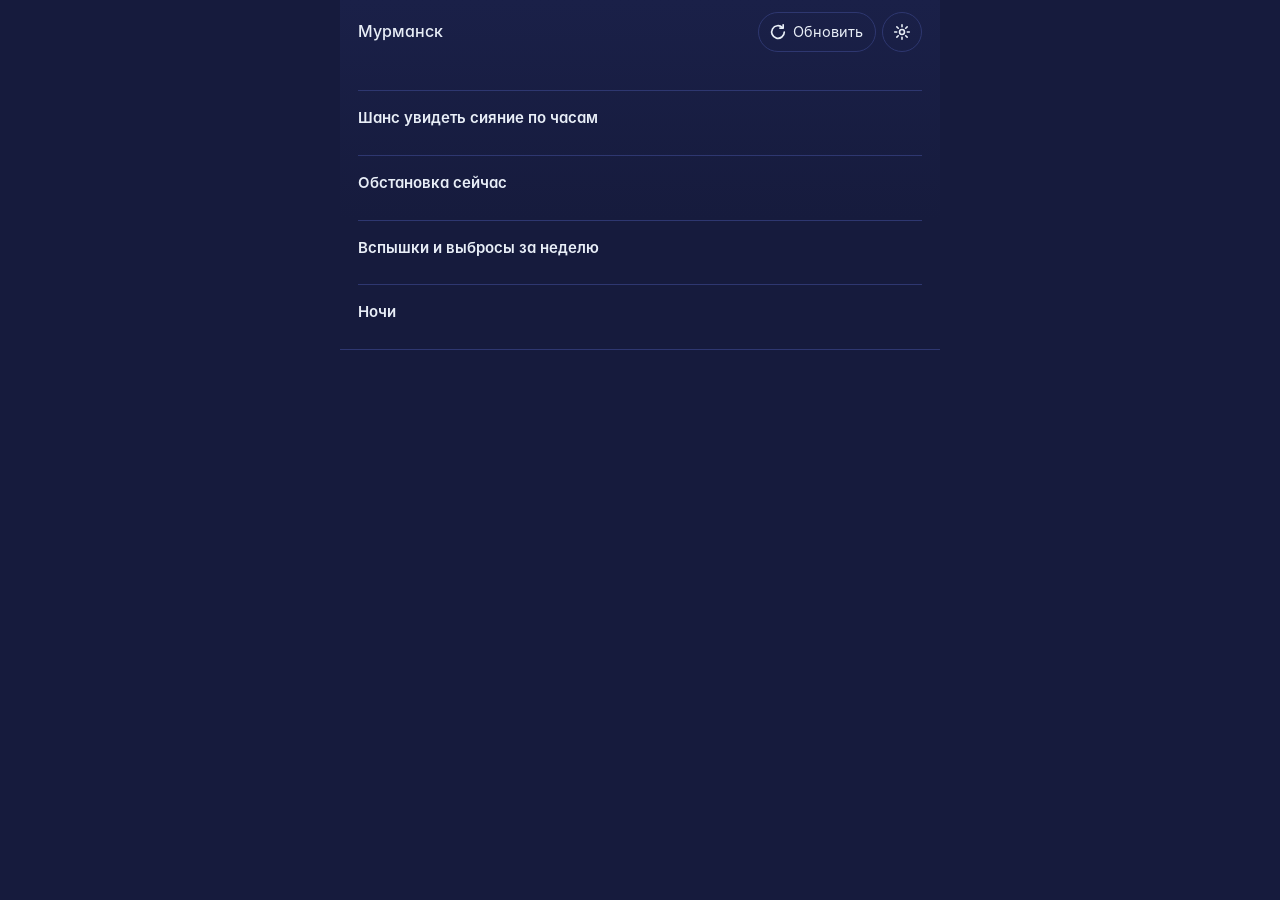
==== app/src/main/assets/web/index.html @ b74cd0bb "Приложение «Сияние над Мурманском» для Android Прогноз северного сияния по вспышкам на Солнце и выбр" ====
<!doctype html>
<html lang="ru">
<head>
  <meta charset="utf-8">
  <meta name="viewport" content="width=device-width, initial-scale=1, viewport-fit=cover">
  <meta name="color-scheme" content="dark">
  <title>Сияние над Мурманском</title>
  <link rel="stylesheet" href="fonts/fonts.css">
  <link rel="stylesheet" href="app.css">
  <script src="shim.js"></script>
</head>
<body>
  <header class="top">
    <div class="place">
      <span id="place" class="place-name">Мурманск</span>
      <span id="updated" class="place-meta"></span>
    </div>
    <div class="top-actions">
      <button id="refresh" class="btn" type="button">
        <svg class="btn-icon" viewBox="0 0 16 16" aria-hidden="true"><path d="M13.6 8a5.6 5.6 0 1 1-1.64-3.96" fill="none" stroke="currentColor" stroke-width="1.5" stroke-linecap="round"/><path d="M12.6 1.6v2.9H9.7" fill="none" stroke="currentColor" stroke-width="1.5" stroke-linecap="round" stroke-linejoin="round"/></svg>
        <span class="btn-label">Обновить</span>
      </button>
      <button id="settings" class="icon-btn" type="button" title="Настройки" aria-label="Настройки">
        <svg viewBox="0 0 16 16" aria-hidden="true"><circle cx="8" cy="8" r="2.2" fill="none" stroke="currentColor" stroke-width="1.4"/><path d="M8 1.5v1.8M8 12.7v1.8M14.5 8h-1.8M3.3 8H1.5M12.6 3.4l-1.3 1.3M4.7 11.3l-1.3 1.3M12.6 12.6l-1.3-1.3M4.7 4.7 3.4 3.4" stroke="currentColor" stroke-width="1.4" stroke-linecap="round"/></svg>
      </button>
    </div>
  </header>

  <div id="notice" class="notice" role="status" hidden></div>

  <main>
    <section id="hero" class="hero" aria-live="polite"></section>

    <section class="block" aria-labelledby="chart-title">
      <h2 id="chart-title" class="block-title">Шанс увидеть сияние по часам</h2>
      <div id="chart" class="chart"></div>
    </section>

    <section class="block" aria-labelledby="now-title">
      <h2 id="now-title" class="block-title">Обстановка сейчас</h2>
      <p id="now-status" class="now-status"></p>
      <dl id="readings" class="readings"></dl>
      <p id="ovation" class="note"></p>
    </section>

    <section class="block" aria-labelledby="events-title">
      <h2 id="events-title" class="block-title">Вспышки и выбросы за неделю</h2>
      <ol id="events" class="events"></ol>
    </section>

    <section class="block" aria-labelledby="nights-title">
      <h2 id="nights-title" class="block-title">Ночи</h2>
      <table id="nights" class="nights"></table>
    </section>
  </main>

  <footer id="footer" class="footer"></footer>

  <script type="module" src="app.js"></script>
</body>
</html>
---- app/src/main/assets/web/fonts/fonts.css ----
@font-face {
  font-family: 'Inter';
  font-weight: 400;
  font-style: normal;
  font-display: swap;
  src: url('Inter-Regular.woff') format('woff');
}
@font-face {
  font-family: 'Inter';
  font-weight: 500;
  font-style: normal;
  font-display: swap;
  src: url('Inter-Medium.woff') format('woff');
}
@font-face {
  font-family: 'Inter';
  font-weight: 600;
  font-style: normal;
  font-display: swap;
  src: url('Inter-SemiBold.woff') format('woff');
}
@font-face {
  font-family: 'Inter Display';
  font-weight: 200;
  font-style: normal;
  font-display: swap;
  src: url('InterDisplay-ExtraLight.woff') format('woff');
}
@font-face {
  font-family: 'Inter Display';
  font-weight: 500;
  font-style: normal;
  font-display: swap;
  src: url('InterDisplay-Medium.woff') format('woff');
}
---- app/src/main/assets/web/app.css ----
:root {
  --night: #161b3d;
  --night-raised: #1e2550;
  --line: #2e3770;
  --frost: #e8eef7;
  --haze: #9aa6c8;
  --dim: #8a94b8;
  --aurora: #5be3a3;
  --violet: #b48cff;
  --sun: #f5b14c;
  --alert: #ff8a7a;
  --level-none: #6c7699;
  --level-low: #8a94b8;
  --level-medium: #7fa6ff;
  --level-good: #5be3a3;
  --level-high: #c6a6ff;

  --font: 'Inter', system-ui, -apple-system, 'Segoe UI', Roboto, sans-serif;
  --font-display: 'Inter Display', 'Inter', system-ui, sans-serif;

  color-scheme: dark;
}

* {
  box-sizing: border-box;
}

html,
body {
  margin: 0;
}

html {
  background: var(--night);
  -webkit-text-size-adjust: 100%;
}

body {
  max-width: 600px;
  min-height: 100vh;
  margin: 0 auto;
  -webkit-tap-highlight-color: transparent;
  overscroll-behavior-y: contain;
  background: linear-gradient(180deg, #1a2048 0, var(--night) 220px);
  background-color: var(--night);
  color: var(--frost);
  font: 400 15px/1.45 var(--font);
  font-feature-settings: 'cv11', 'ss01';
  -webkit-font-smoothing: antialiased;
}

button {
  font: inherit;
  color: inherit;
}

a {
  color: var(--frost);
  text-decoration-color: rgba(232, 238, 247, 0.35);
  text-underline-offset: 2px;
}

a:hover {
  text-decoration-color: var(--frost);
}

:focus-visible {
  outline: 2px solid var(--aurora);
  outline-offset: 2px;
  border-radius: 4px;
}

/* ───── Шапка ───── */

.top {
  display: flex;
  align-items: center;
  justify-content: space-between;
  gap: 12px;
  padding: 12px 18px 0;
}

.notice {
  display: flex;
  align-items: center;
  gap: 12px;
  margin: 12px 18px 0;
  padding: 10px 12px;
  border: 1px solid rgba(245, 177, 76, 0.45);
  border-radius: 10px;
  font-size: 14px;
}

.notice[hidden] {
  display: none;
}

.notice p {
  margin: 0;
  flex: 1;
}

.btn-small {
  height: 34px;
  padding: 0 14px;
  flex: none;
}

.place {
  display: flex;
  flex-direction: column;
  min-width: 0;
}

.place-name {
  font-weight: 500;
  font-size: 16px;
}

.place-meta {
  color: var(--dim);
  font-size: 13px;
  font-variant-numeric: tabular-nums;
}

.top-actions {
  display: flex;
  gap: 6px;
}

.btn,
.icon-btn {
  display: inline-flex;
  align-items: center;
  gap: 6px;
  height: 40px;
  border: 1px solid var(--line);
  border-radius: 20px;
  background: transparent;
  cursor: pointer;
  transition: border-color 0.15s, background-color 0.15s;
}

.btn {
  padding: 0 12px 0 10px;
  font-size: 14.5px;
}

.icon-btn {
  width: 40px;
  justify-content: center;
  padding: 0;
}

.btn:hover,
.icon-btn:hover {
  border-color: var(--haze);
  background: rgba(255, 255, 255, 0.04);
}

.btn svg,
.icon-btn svg {
  width: 18px;
  height: 18px;
}

.btn:active,
.icon-btn:active {
  background: rgba(255, 255, 255, 0.08);
}

.btn[aria-busy='true'] {
  cursor: progress;
  color: var(--haze);
}

.btn[aria-busy='true'] .btn-icon {
  animation: spin 0.9s linear infinite;
}

@keyframes spin {
  to {
    transform: rotate(360deg);
  }
}

/* ───── Главное: окно наблюдения ───── */

main {
  padding: 0 18px;
}

.hero {
  padding: 18px 0 20px;
}

.hero-kicker {
  margin: 0;
  color: var(--haze);
  font-size: 15px;
}

.hero-when {
  margin: 2px 0 0;
  font-size: 17px;
  font-weight: 500;
}

.hero-time {
  margin: 4px 0 12px;
  font: 200 clamp(44px, 14vw, 64px)/1 var(--font-display);
  letter-spacing: -0.02em;
  font-variant-numeric: tabular-nums;
  white-space: nowrap;
}

.hero-time.is-word {
  font-size: clamp(38px, 12vw, 54px);
}

.hero-facts {
  display: flex;
  flex-wrap: wrap;
  gap: 6px;
  margin: 0;
  padding: 0;
  list-style: none;
}

.fact {
  padding: 3px 9px;
  border: 1px solid var(--line);
  border-radius: 12px;
  color: var(--haze);
  font-size: 14px;
  font-variant-numeric: tabular-nums;
}

.fact-level {
  display: inline-flex;
  align-items: center;
  gap: 6px;
  color: var(--frost);
  border-color: transparent;
  background: var(--night-raised);
}

.dot {
  width: 8px;
  height: 8px;
  border-radius: 50%;
  flex: none;
  background: var(--level-none);
}

.level-low .dot,
.dot.level-low {
  background: var(--level-low);
}
.level-medium .dot,
.dot.level-medium {
  background: var(--level-medium);
}
.level-good .dot,
.dot.level-good {
  background: var(--level-good);
}
.level-high .dot,
.dot.level-high {
  background: var(--level-high);
  box-shadow: 0 0 0 3px rgba(198, 166, 255, 0.18);
}

.hero-reason {
  margin: 12px 0 0;
  max-width: 34em;
  color: var(--haze);
}

.hero-reason strong {
  color: var(--frost);
  font-weight: 500;
}

/* ───── Блоки ───── */

.block {
  padding: 16px 0;
  border-top: 1px solid var(--line);
}

.block-title {
  margin: 0 0 10px;
  font-size: 15px;
  font-weight: 600;
}

.note {
  margin: 8px 0 0;
  color: var(--dim);
  font-size: 14px;
}

.note:empty {
  display: none;
}

/* ───── Шкала по часам ───── */

.chart {
  position: relative;
}

.chart svg {
  display: block;
  width: 100%;
  height: auto;
  overflow: visible;
  touch-action: pan-y;
  user-select: none;
  -webkit-user-select: none;
}

.chart:focus-visible {
  outline-offset: 4px;
}

.chart-day {
  fill: rgba(154, 166, 200, 0.1);
}

.chart-base {
  stroke: var(--line);
  stroke-width: 1;
}

.chart-grid {
  stroke: var(--line);
  stroke-width: 1;
  stroke-dasharray: 2 3;
}

.chart-bar {
  fill: url(#aurora-gradient);
}

.chart-bar.is-guess {
  fill: rgba(91, 227, 163, 0.35);
}

.chart-hit {
  fill: transparent;
  cursor: crosshair;
}

.chart-cme {
  stroke: var(--sun);
  stroke-width: 2;
  stroke-linecap: round;
}

.chart-label,
.chart-axis {
  fill: var(--dim);
  font: 400 12px var(--font);
}

.chart-label-sun {
  fill: var(--sun);
}

.chart-now {
  stroke: var(--frost);
  stroke-width: 1;
}

.chart-sel {
  fill: rgba(232, 238, 247, 0.08);
}

.chart-tip {
  position: absolute;
  top: -6px;
  z-index: 2;
  min-width: 132px;
  padding: 7px 9px;
  border: 1px solid var(--line);
  border-radius: 8px;
  background: var(--night-raised);
  box-shadow: 0 6px 18px rgba(5, 8, 25, 0.55);
  font-size: 14px;
  line-height: 1.4;
  pointer-events: none;
  transform: translate(-50%, -100%);
  font-variant-numeric: tabular-nums;
}

.chart-tip[hidden] {
  display: none;
}

.chart-tip b {
  display: block;
  font-weight: 500;
}

.chart-tip span {
  color: var(--haze);
}

.chart-legend {
  display: flex;
  flex-wrap: wrap;
  gap: 4px 14px;
  margin: 8px 0 0;
  padding: 0;
  list-style: none;
  color: var(--dim);
  font-size: 13px;
}

.chart-legend li {
  display: inline-flex;
  align-items: center;
  gap: 6px;
}

.swatch {
  width: 10px;
  height: 10px;
  border-radius: 2px;
}

.swatch-day {
  background: rgba(154, 166, 200, 0.28);
}

.swatch-cme {
  height: 2px;
  background: var(--sun);
}

.swatch-guess {
  background: rgba(91, 227, 163, 0.35);
}

.swatch-bar {
  background: linear-gradient(180deg, var(--violet), var(--aurora));
}

/* ───── Сейчас ───── */

.now-status {
  margin: -2px 0 12px;
  color: var(--haze);
}

.readings {
  display: grid;
  grid-template-columns: repeat(4, 1fr);
  gap: 10px;
  margin: 0;
}

.reading {
  min-width: 0;
}

.reading dt {
  color: var(--dim);
  font-size: 13px;
}

.reading dd {
  margin: 1px 0 0;
}

.reading-value {
  display: block;
  font: 500 22px/1.2 var(--font-display);
  font-variant-numeric: tabular-nums;
  white-space: nowrap;
}

.reading-unit {
  margin-left: 2px;
  color: var(--haze);
  font: 400 12.5px var(--font);
}

.reading-hint {
  display: block;
  margin-top: 2px;
  color: var(--haze);
  font-size: 13px;
  line-height: 1.3;
}

.reading-hint.is-good {
  color: var(--aurora);
}

/* ───── События ───── */

.events {
  margin: 0;
  padding: 0;
  list-style: none;
}

.event {
  display: grid;
  grid-template-columns: 56px 1fr;
  gap: 10px;
  padding: 10px 0;
}

.event + .event {
  border-top: 1px dashed var(--line);
}

.event-class {
  font: 500 19.5px/1.2 var(--font-display);
  color: var(--sun);
  font-variant-numeric: tabular-nums;
}

.event-class.is-x {
  color: #ffcf7a;
}

.event-class.is-c,
.event-class.is-cme {
  color: var(--haze);
  font-size: 15px;
  padding-top: 3px;
}

.event-when {
  margin: 0;
  color: var(--dim);
  font-size: 14px;
}

.event-status {
  display: flex;
  gap: 7px;
  margin: 3px 0 0;
}

.event-status .dot {
  margin-top: 5px;
}

.dot.st-hit {
  background: var(--aurora);
}
.dot.st-glancing,
.dot.st-minor {
  background: transparent;
  box-shadow: inset 0 0 0 2px var(--aurora);
}
.dot.st-pending,
.dot.st-unknown {
  background: var(--sun);
}
.dot.st-miss,
.dot.st-none {
  background: var(--level-none);
}
.dot.st-arrived {
  background: var(--violet);
}

.event-watch {
  margin: 6px 0 0;
  padding: 6px 9px;
  border-radius: 6px;
  background: var(--night-raised);
  font-size: 14.5px;
}

.event-watch b {
  font-weight: 500;
}

.event-source {
  margin: 4px 0 0;
  color: var(--dim);
  font-size: 13px;
}

.events-empty {
  margin: 0;
  color: var(--haze);
}

/* ───── Ночи ───── */

.nights {
  width: 100%;
  table-layout: fixed;
  border-collapse: collapse;
  font-variant-numeric: tabular-nums;
}

.nights th {
  padding: 0 0 6px;
  color: var(--dim);
  font-size: 13px;
  font-weight: 400;
  text-align: left;
}

.nights td {
  padding: 6px 0;
  border-top: 1px solid var(--line);
  vertical-align: top;
  white-space: nowrap;
}

.nights th:not(:first-child),
.nights td:not(:first-child) {
  padding-left: 8px;
}

.nights .num {
  width: 56px;
  text-align: right;
}

.nights th:first-child {
  width: 34%;
}

.nights th:nth-child(2) {
  width: 31%;
}

.nights .chance {
  display: inline-flex;
  align-items: center;
  gap: 6px;
}

.nights .sub {
  display: block;
  color: var(--dim);
  font-size: 12.5px;
}

/* ───── Подвал ───── */

.footer {
  padding: 14px 18px 24px;
  border-top: 1px solid var(--line);
  color: var(--dim);
  font-size: 13px;
}

.sources {
  display: flex;
  flex-wrap: wrap;
  gap: 4px 14px;
  margin: 0;
  padding: 0;
  list-style: none;
}

.sources li {
  display: inline-flex;
  align-items: center;
  gap: 6px;
}

.src-ok {
  background: var(--aurora);
}

.src-err {
  background: var(--alert);
}

.errors {
  margin: 6px 0 0;
  color: var(--alert);
}

.footer-note {
  margin: 8px 0 0;
}

/* ───── Пустые и аварийные состояния ───── */

.loading {
  padding: 28px 0;
  color: var(--haze);
}

.problem {
  margin: 0;
  padding: 10px 12px;
  border: 1px solid rgba(255, 138, 122, 0.4);
  border-radius: 8px;
  color: var(--frost);
}

@media (prefers-reduced-motion: reduce) {
  *,
  *::before,
  *::after {
    animation: none !important;
    transition: none !important;
  }
}
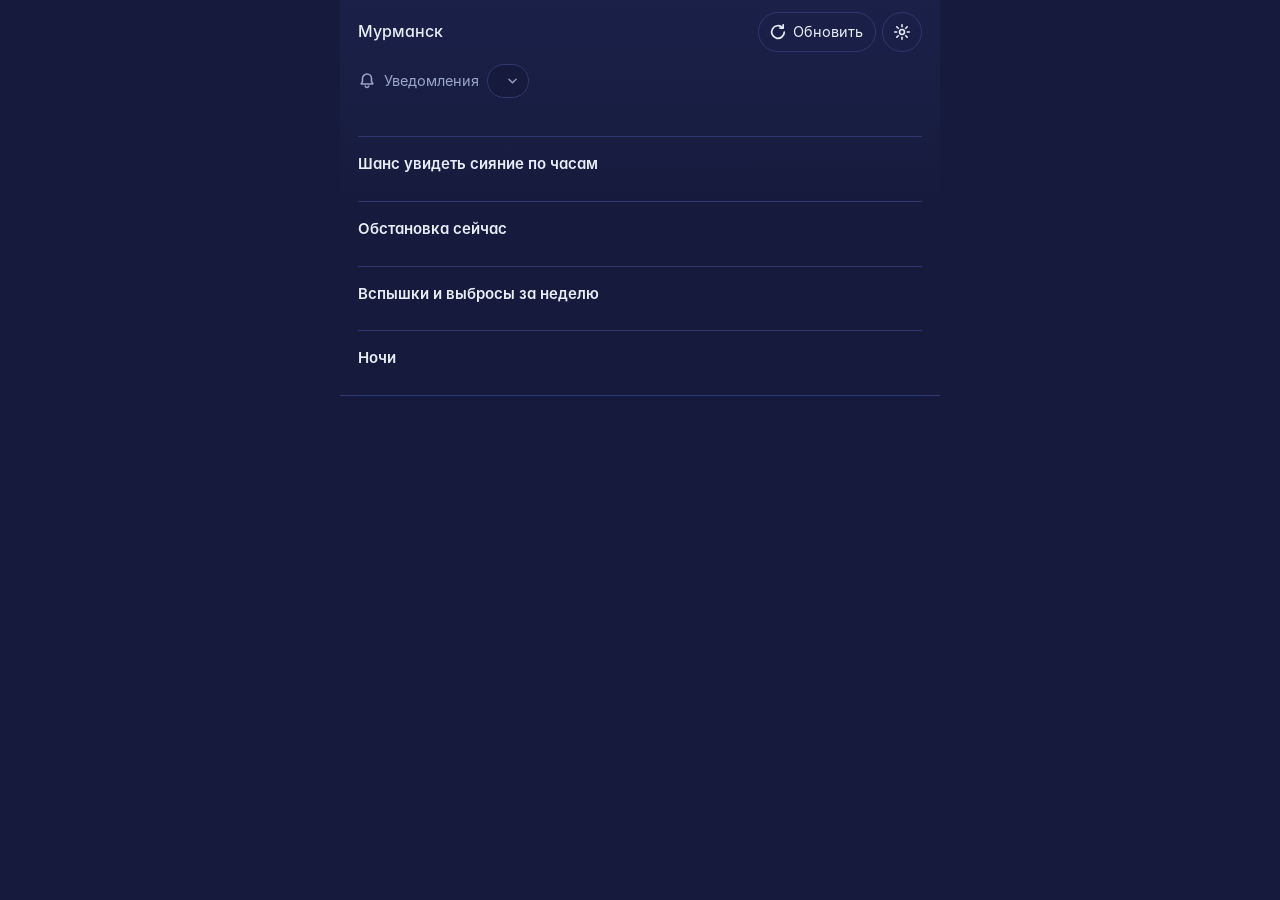
==== commit cbe909db: "Пауза уведомлений: на время или пока не включите Переключатель на главном экране и в настройках: на " ====
--- a/app/src/main/assets/web/index.html
+++ b/app/src/main/assets/web/index.html
@@ -25,6 +25,13 @@
       </button>
     </div>
   </header>
+
+  <div id="mute" class="mute">
+    <svg class="mute-icon mute-on" viewBox="0 0 16 16" aria-hidden="true"><path d="M8 1.8a4 4 0 0 0-4 4v2.6L2.8 10.6h10.4L12 8.4V5.8a4 4 0 0 0-4-4Z" fill="none" stroke="currentColor" stroke-width="1.4" stroke-linejoin="round"/><path d="M6.4 12.6a1.7 1.7 0 0 0 3.2 0" fill="none" stroke="currentColor" stroke-width="1.4" stroke-linecap="round"/></svg>
+    <svg class="mute-icon mute-off" viewBox="0 0 16 16" aria-hidden="true"><path d="M8 1.8a4 4 0 0 0-4 4v2.6L2.8 10.6h10.4L12 8.4V5.8a4 4 0 0 0-4-4Z" fill="none" stroke="currentColor" stroke-width="1.4" stroke-linejoin="round"/><path d="M6.4 12.6a1.7 1.7 0 0 0 3.2 0" fill="none" stroke="currentColor" stroke-width="1.4" stroke-linecap="round"/><path d="M2.2 2.2l11.6 11.6" stroke="currentColor" stroke-width="1.4" stroke-linecap="round"/></svg>
+    <label for="mute-select" class="mute-label">Уведомления</label>
+    <select id="mute-select" class="mute-select"></select>
+  </div>
 
   <div id="notice" class="notice" role="status" hidden></div>
 
--- a/app/src/main/assets/web/app.css
+++ b/app/src/main/assets/web/app.css
@@ -184,6 +184,61 @@
   }
 }
 
+/* ───── Пауза уведомлений ───── */
+
+.mute {
+  display: flex;
+  align-items: center;
+  gap: 8px;
+  margin: 12px 18px 0;
+  color: var(--haze);
+  font-size: 14.5px;
+}
+
+.mute-icon {
+  width: 18px;
+  height: 18px;
+  flex: none;
+}
+
+.mute .mute-off,
+.mute.is-muted .mute-on {
+  display: none;
+}
+
+.mute.is-muted .mute-off {
+  display: block;
+  color: var(--sun);
+}
+
+.mute-select {
+  min-width: 0;
+  max-width: 100%;
+  height: 34px;
+  padding: 0 28px 0 12px;
+  border: 1px solid var(--line);
+  border-radius: 17px;
+  background: var(--night) url("data:image/svg+xml,%3Csvg xmlns='http://www.w3.org/2000/svg' viewBox='0 0 10 6'%3E%3Cpath d='M1 1l4 4 4-4' fill='none' stroke='%239aa6c8' stroke-width='1.4' stroke-linecap='round'/%3E%3C/svg%3E") no-repeat right 11px center / 9px 6px;
+  color: var(--frost);
+  font: inherit;
+  appearance: none;
+  -webkit-appearance: none;
+  cursor: pointer;
+}
+
+.mute.is-muted .mute-select {
+  border-color: rgba(245, 177, 76, 0.55);
+}
+
+.mute-select:hover {
+  border-color: var(--haze);
+}
+
+.mute-select option {
+  background: var(--night-raised);
+  color: var(--frost);
+}
+
 /* ───── Главное: окно наблюдения ───── */
 
 main {
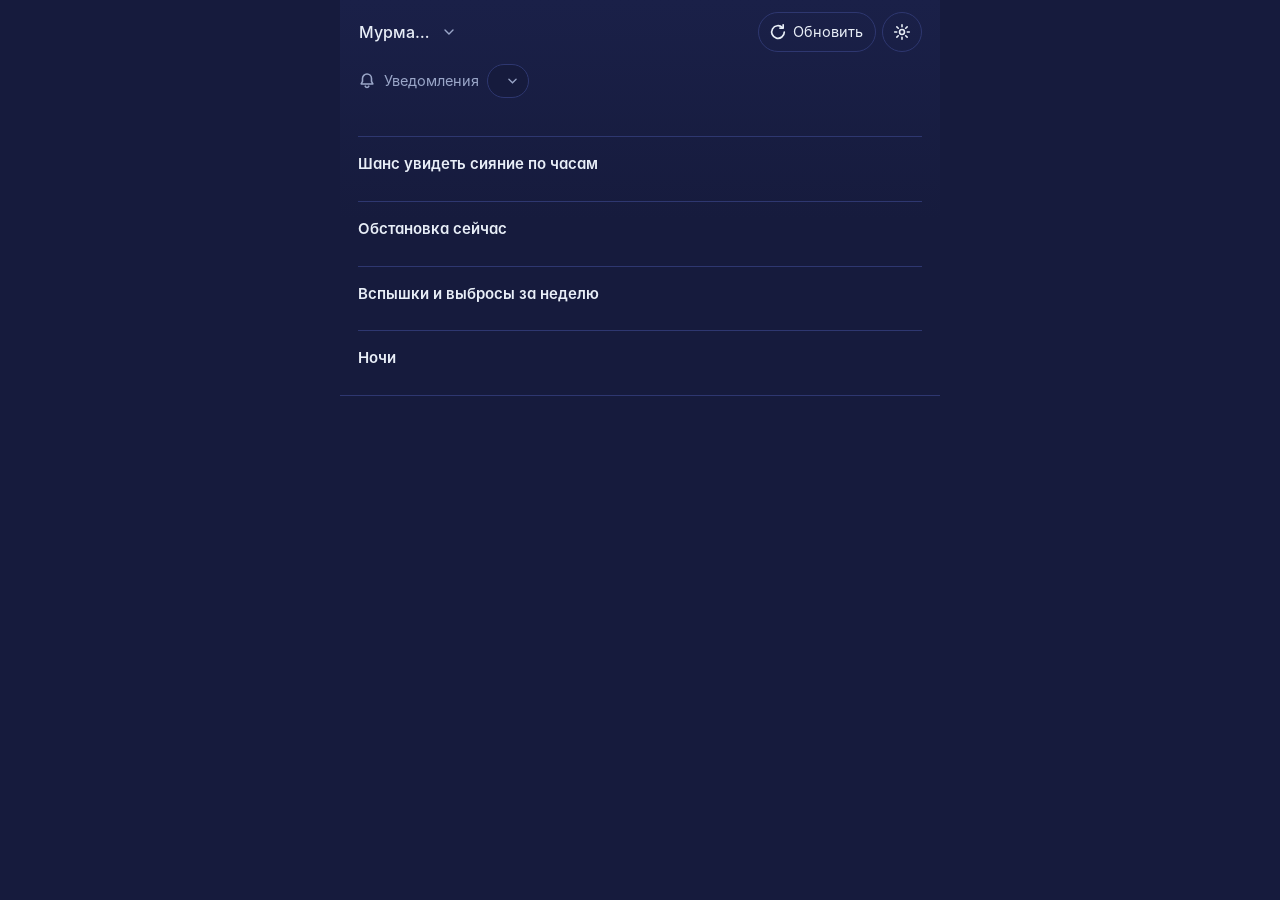
==== commit 9fb13098: "Места наблюдения, запасная облачность, адаптивный виджет, расширение в репозитории - Места: вставка " ====
--- a/app/src/main/assets/web/index.html
+++ b/app/src/main/assets/web/index.html
@@ -12,7 +12,7 @@
 <body>
   <header class="top">
     <div class="place">
-      <span id="place" class="place-name">Мурманск</span>
+      <select id="place" class="place-select" aria-label="Место наблюдения" autocomplete="off"><option>Мурманск</option></select>
       <span id="updated" class="place-meta"></span>
     </div>
     <div class="top-actions">
@@ -30,7 +30,7 @@
     <svg class="mute-icon mute-on" viewBox="0 0 16 16" aria-hidden="true"><path d="M8 1.8a4 4 0 0 0-4 4v2.6L2.8 10.6h10.4L12 8.4V5.8a4 4 0 0 0-4-4Z" fill="none" stroke="currentColor" stroke-width="1.4" stroke-linejoin="round"/><path d="M6.4 12.6a1.7 1.7 0 0 0 3.2 0" fill="none" stroke="currentColor" stroke-width="1.4" stroke-linecap="round"/></svg>
     <svg class="mute-icon mute-off" viewBox="0 0 16 16" aria-hidden="true"><path d="M8 1.8a4 4 0 0 0-4 4v2.6L2.8 10.6h10.4L12 8.4V5.8a4 4 0 0 0-4-4Z" fill="none" stroke="currentColor" stroke-width="1.4" stroke-linejoin="round"/><path d="M6.4 12.6a1.7 1.7 0 0 0 3.2 0" fill="none" stroke="currentColor" stroke-width="1.4" stroke-linecap="round"/><path d="M2.2 2.2l11.6 11.6" stroke="currentColor" stroke-width="1.4" stroke-linecap="round"/></svg>
     <label for="mute-select" class="mute-label">Уведомления</label>
-    <select id="mute-select" class="mute-select"></select>
+    <select id="mute-select" class="mute-select" autocomplete="off"></select>
   </div>
 
   <div id="notice" class="notice" role="status" hidden></div>
--- a/app/src/main/assets/web/app.css
+++ b/app/src/main/assets/web/app.css
@@ -112,9 +112,30 @@
   min-width: 0;
 }
 
-.place-name {
-  font-weight: 500;
-  font-size: 16px;
+.place-select {
+  max-width: 100%;
+  min-width: 0;
+  height: 32px;
+  margin: 0 0 1px -6px;
+  padding: 0 24px 0 6px;
+  border: 1px solid transparent;
+  border-radius: 8px;
+  background: transparent url("data:image/svg+xml,%3Csvg xmlns='http://www.w3.org/2000/svg' viewBox='0 0 10 6'%3E%3Cpath d='M1 1l4 4 4-4' fill='none' stroke='%239aa6c8' stroke-width='1.4' stroke-linecap='round'/%3E%3C/svg%3E") no-repeat right 7px center / 10px 6px;
+  color: var(--frost);
+  font: 500 16px var(--font);
+  text-overflow: ellipsis;
+  appearance: none;
+  -webkit-appearance: none;
+}
+
+.place-select:active {
+  background-color: rgba(255, 255, 255, 0.08);
+}
+
+.place-select option {
+  background: var(--night-raised);
+  color: var(--frost);
+  font-weight: 400;
 }
 
 .place-meta {
@@ -760,6 +781,19 @@
   color: var(--frost);
 }
 
+.link-btn {
+  margin-top: 10px;
+  padding: 6px 0;
+  border: 0;
+  background: none;
+  color: var(--haze);
+  font: inherit;
+  text-decoration: underline;
+  text-decoration-color: rgba(154, 166, 200, 0.4);
+  text-underline-offset: 3px;
+  cursor: pointer;
+}
+
 @media (prefers-reduced-motion: reduce) {
   *,
   *::before,
